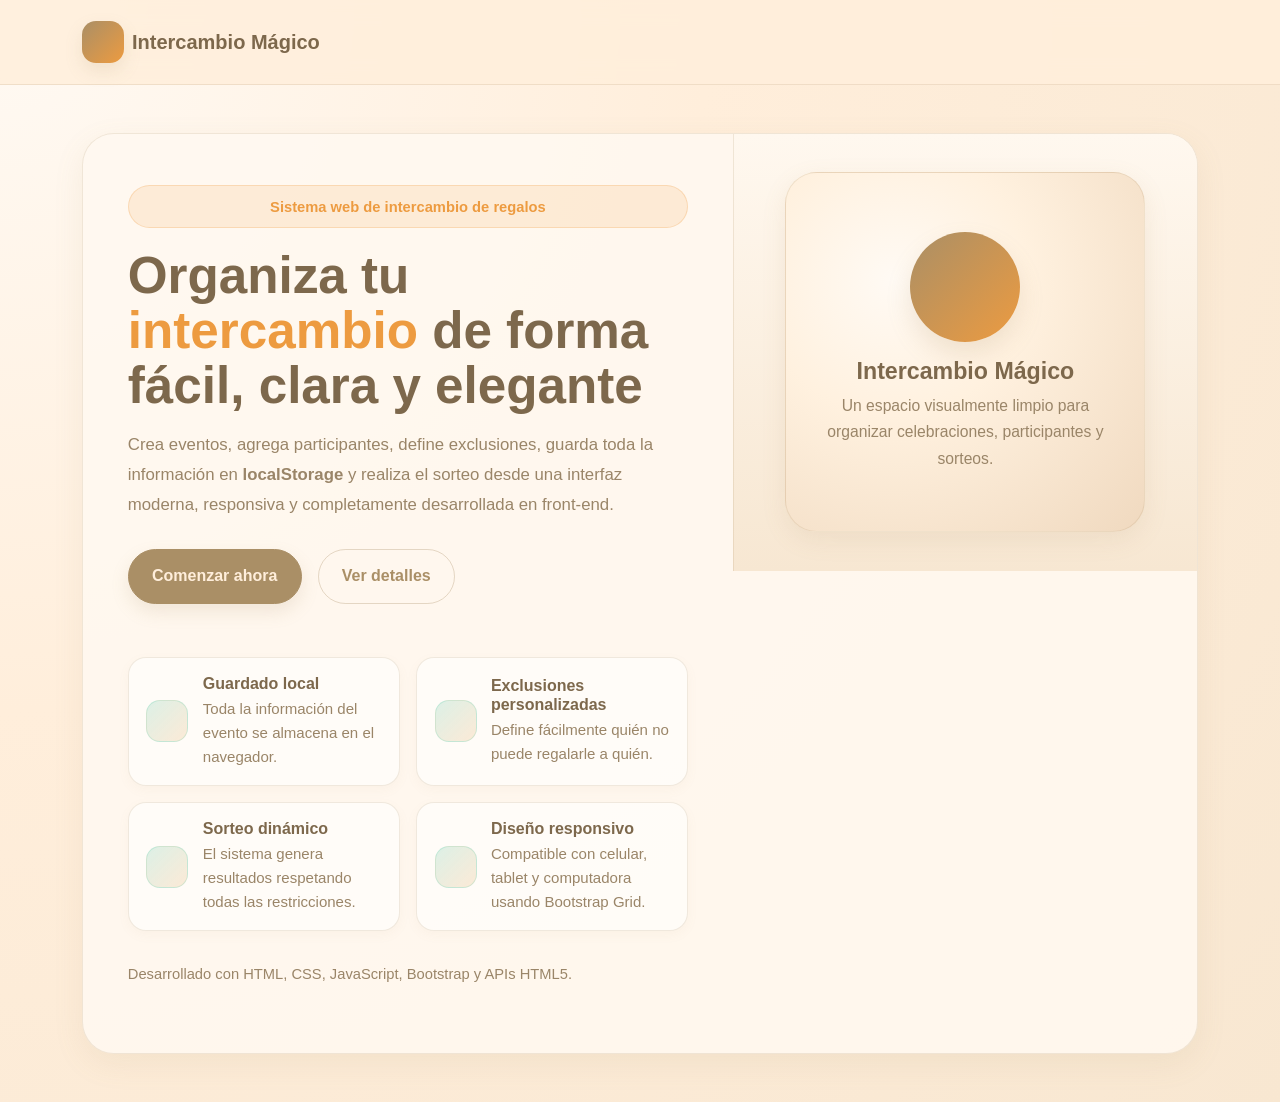
==== index.html @ 07c2b145 "feat: index a madre" ====
<!DOCTYPE html>
<html lang="es">
<head>
  <meta charset="UTF-8" />
  <meta name="viewport" content="width=device-width, initial-scale=1.0" />
  <title>Intercambio Mágico | Inicio</title>

  <link
    href="https://cdn.jsdelivr.net/npm/bootstrap@5.3.3/dist/css/bootstrap.min.css"
    rel="stylesheet"
  />
  <link rel="stylesheet" href="assets/css/styles.css" />
  <link rel="stylesheet" href="assets/css/responsive.css" />
</head>
<body>

  <nav class="navbar navbar-expand-lg navbar-custom sticky-top">
    <div class="container py-2">
      <a class="navbar-brand d-flex align-items-center gap-2 fw-semibold m-0 brand-link" href="index.html">
        <div class="brand-badge"></div>
        <span>Intercambio Mágico</span>
      </a>
    </div>
  </nav>

  <main class="hero-section">
    <div class="container">
      <div class="hero-card">
        <div class="row g-0">

          <div class="col-12 col-lg-7">
            <section class="hero-left h-100 d-flex flex-column justify-content-center">
              <div class="app-chip">
                Sistema web de intercambio de regalos
              </div>

              <h1 class="hero-title">
                Organiza tu <span>intercambio</span> de forma fácil, clara y elegante
              </h1>

              <p class="hero-text">
                Crea eventos, agrega participantes, define exclusiones, guarda toda la
                información en <strong>localStorage</strong> y realiza el sorteo desde
                una interfaz moderna, responsiva y completamente desarrollada en front-end.
              </p>

              <div class="d-flex flex-wrap gap-3 hero-actions">
                <a href="pages/evento.html" class="btn btn-main">
                  Comenzar ahora
                </a>
                <a href="#info" class="btn btn-soft">
                  Ver detalles
                </a>
              </div>

              <div class="feature-list" id="info">
                <article class="feature-item">
                  <div class="feature-icon"></div>
                  <div>
                    <h6 class="mb-1 fw-semibold">Guardado local</h6>
                    <p class="mb-0 feature-text">
                      Toda la información del evento se almacena en el navegador.
                    </p>
                  </div>
                </article>

                <article class="feature-item">
                  <div class="feature-icon"></div>
                  <div>
                    <h6 class="mb-1 fw-semibold">Exclusiones personalizadas</h6>
                    <p class="mb-0 feature-text">
                      Define fácilmente quién no puede regalarle a quién.
                    </p>
                  </div>
                </article>

                <article class="feature-item">
                  <div class="feature-icon"></div>
                  <div>
                    <h6 class="mb-1 fw-semibold">Sorteo dinámico</h6>
                    <p class="mb-0 feature-text">
                      El sistema genera resultados respetando todas las restricciones.
                    </p>
                  </div>
                </article>

                <article class="feature-item">
                  <div class="feature-icon"></div>
                  <div>
                    <h6 class="mb-1 fw-semibold">Diseño responsivo</h6>
                    <p class="mb-0 feature-text">
                      Compatible con celular, tablet y computadora usando Bootstrap Grid.
                    </p>
                  </div>
                </article>
              </div>

              <p class="footer-note">
                Desarrollado con HTML, CSS, JavaScript, Bootstrap y APIs HTML5.
              </p>
            </section>
          </div>

          <div class="col-12 col-lg-5">
            <section class="hero-right">
              <div class="logo-box">
                <div class="logo-circle"></div>
                <h2 class="logo-title">Intercambio Mágico</h2>
                <p class="logo-subtitle">
                  Un espacio visualmente limpio para organizar celebraciones, participantes y sorteos.
                </p>
              </div>
            </section>
          </div>

        </div>
      </div>
    </div>
  </main>

  <script src="https://cdn.jsdelivr.net/npm/bootstrap@5.3.3/dist/js/bootstrap.bundle.min.js"></script>
  <script src="assets/js/app.js"></script>
</body>
</html>
---- assets/css/styles.css ----
/* =========================
   STYLES.CSS
   Paleta oficial:
   #AA8F66
   #ED9B40
   #FFEEDB
   #61C9A8
   #BA3B46
========================= */

:root {
  --color-primary: #AA8F66;
  --color-secondary: #ED9B40;
  --color-light: #FFEEDB;
  --color-accent: #61C9A8;
  --color-danger: #BA3B46;

  --text-main: #7d684c;
  --text-soft: #9a8568;
  --text-strong: #BA3B46;

  --bg-body: #FFEEDB;
  --bg-card: #fff9f1;
  --bg-soft: #fff4e6;
  --bg-highlight: #fff1dc;

  --border-soft: rgba(170, 143, 102, 0.18);
  --border-medium: rgba(170, 143, 102, 0.32);

  --shadow-soft: 0 10px 30px rgba(170, 143, 102, 0.10);
  --shadow-card: 0 8px 24px rgba(170, 143, 102, 0.12);
  --shadow-button: 0 8px 18px rgba(170, 143, 102, 0.16);

  --radius-sm: 12px;
  --radius-md: 18px;
  --radius-lg: 24px;
  --radius-xl: 32px;

  --transition-fast: 0.25s ease;
  --transition-normal: 0.35s ease;
}

/* =========================
   BASE
========================= */

* {
  box-sizing: border-box;
}

html {
  scroll-behavior: smooth;
}

body {
  margin: 0;
  min-height: 100vh;
  font-family: "Segoe UI", Tahoma, Geneva, Verdana, sans-serif;
  color: var(--text-main);
  background:
    radial-gradient(circle at top left, #fffaf4 0%, #FFEEDB 42%, #f8e7d1 100%);
}

img {
  max-width: 100%;
  display: block;
}

a {
  text-decoration: none;
  color: inherit;
}

button,
input,
select,
textarea {
  font: inherit;
}

strong {
  font-weight: 700;
}

/* =========================
   NAVBAR
========================= */

.navbar-custom {
  background: rgba(255, 238, 219, 0.88);
  backdrop-filter: blur(12px);
  border-bottom: 1px solid var(--border-soft);
}

.brand-link {
  color: var(--text-main);
  transition: color var(--transition-fast);
}

.brand-link:hover {
  color: var(--color-secondary);
}

.brand-badge {
  width: 42px;
  height: 42px;
  border-radius: 14px;
  background: linear-gradient(135deg, var(--color-primary), var(--color-secondary));
  box-shadow: var(--shadow-button);
  flex-shrink: 0;
}

/* =========================
   HERO / INICIO
========================= */

.hero-section {
  min-height: calc(100vh - 76px);
  display: flex;
  align-items: center;
  padding: 3rem 0;
}

.hero-card {
  background: rgba(255, 249, 241, 0.88);
  border: 1px solid var(--border-soft);
  border-radius: var(--radius-xl);
  box-shadow: var(--shadow-soft);
  overflow: hidden;
  transition: transform var(--transition-fast), box-shadow var(--transition-fast);
}

.hero-left {
  padding: 3rem 2.4rem;
}

.hero-right {
  background: linear-gradient(180deg, #fff8ef 0%, #f7e7d2 100%);
  border-left: 1px solid var(--border-soft);
  padding: 2rem;
  display: flex;
  align-items: center;
  justify-content: center;
}

.app-chip {
  display: inline-flex;
  align-items: center;
  justify-content: center;
  background: rgba(237, 155, 64, 0.14);
  color: var(--color-secondary);
  border: 1px solid rgba(237, 155, 64, 0.24);
  border-radius: 999px;
  padding: 0.6rem 1rem;
  font-size: 0.92rem;
  font-weight: 600;
  margin-bottom: 1.2rem;
}

.hero-title {
  font-size: clamp(2rem, 4vw, 3.7rem);
  line-height: 1.08;
  font-weight: 700;
  color: var(--text-main);
  margin-bottom: 1rem;
}

.hero-title span {
  color: var(--color-secondary);
}

.hero-text {
  font-size: 1.05rem;
  color: var(--text-soft);
  line-height: 1.8;
  max-width: 620px;
  margin-bottom: 1.8rem;
}

.hero-actions {
  margin-bottom: 1.5rem;
}

.logo-box {
  width: min(100%, 360px);
  aspect-ratio: 1 / 1;
  border-radius: var(--radius-xl);
  background:
    radial-gradient(circle at 30% 30%, #fffaf4 0%, #fff1df 38%, #f0d9bf 100%);
  border: 1px solid var(--border-soft);
  box-shadow: var(--shadow-card);
  display: flex;
  flex-direction: column;
  align-items: center;
  justify-content: center;
  text-align: center;
  padding: 2rem;
  transition: transform var(--transition-fast), box-shadow var(--transition-fast);
}

.logo-circle {
  width: 110px;
  height: 110px;
  border-radius: 50%;
  background: linear-gradient(135deg, var(--color-primary), var(--color-secondary));
  box-shadow: 0 12px 24px rgba(170, 143, 102, 0.18);
  margin-bottom: 1rem;
}

.logo-title {
  font-size: 1.45rem;
  font-weight: 700;
  color: var(--text-main);
  margin-bottom: 0.4rem;
}

.logo-subtitle {
  color: var(--text-soft);
  font-size: 0.98rem;
  line-height: 1.7;
  margin-bottom: 0;
}

.footer-note {
  color: var(--text-soft);
  font-size: 0.92rem;
  margin-top: 2rem;
}

/* =========================
   BOTONES
========================= */

.btn-main,
.btn-soft {
  border-radius: 999px;
  font-weight: 600;
  padding: 0.9rem 1.45rem;
  transition:
    transform var(--transition-fast),
    box-shadow var(--transition-fast),
    background-color var(--transition-fast),
    color var(--transition-fast),
    border-color var(--transition-fast);
}

.btn-main {
  background-color: var(--color-primary);
  border: 1px solid var(--color-primary);
  color: var(--color-light);
  box-shadow: var(--shadow-button);
}

.btn-main:hover {
  background-color: var(--color-secondary);
  border-color: var(--color-secondary);
  color: var(--color-light);
  transform: scale(1.05);
  box-shadow: 0 12px 24px rgba(237, 155, 64, 0.22);
}

.btn-soft {
  background-color: transparent;
  border: 1px solid var(--border-medium);
  color: var(--color-primary);
}

.btn-soft:hover {
  background-color: var(--color-accent);
  border-color: var(--color-accent);
  color: var(--color-light);
  transform: scale(1.05);
  box-shadow: 0 12px 24px rgba(97, 201, 168, 0.20);
}

.btn-main:active,
.btn-soft:active {
  transform: scale(0.98);
}

.btn-main:focus,
.btn-soft:focus,
.form-control:focus,
.form-select:focus,
.form-check-input:focus {
  box-shadow: 0 0 0 0.2rem rgba(170, 143, 102, 0.16);
}

/* =========================
   FEATURES
========================= */

.feature-list {
  margin-top: 1.8rem;
  display: grid;
  grid-template-columns: 1fr 1fr;
  gap: 1rem;
}

.feature-item {
  background: rgba(255, 255, 255, 0.58);
  border: 1px solid var(--border-soft);
  border-radius: var(--radius-md);
  padding: 1rem 1.1rem;
  display: flex;
  align-items: center;
  gap: 0.9rem;
  box-shadow: 0 4px 12px rgba(170, 143, 102, 0.05);
  transition:
    transform var(--transition-fast),
    box-shadow var(--transition-fast),
    border-color var(--transition-fast);
}

.feature-item:hover {
  transform: translateY(-3px);
  border-color: rgba(97, 201, 168, 0.5);
  box-shadow: 0 8px 18px rgba(170, 143, 102, 0.10);
}

.feature-icon {
  width: 42px;
  height: 42px;
  border-radius: 14px;
  background: linear-gradient(135deg, rgba(97, 201, 168, 0.22), rgba(237, 155, 64, 0.18));
  border: 1px solid rgba(97, 201, 168, 0.24);
  flex-shrink: 0;
}

.feature-text {
  color: var(--text-soft);
  font-size: 0.94rem;
  line-height: 1.6;
}

/* =========================
   TARJETAS GENERALES
========================= */

.section-card {
  background: rgba(255, 249, 241, 0.9);
  border: 1px solid var(--border-soft);
  border-radius: var(--radius-lg);
  box-shadow: var(--shadow-soft);
  padding: 1.5rem;
}

.section-title {
  font-size: 1.25rem;
  font-weight: 700;
  color: var(--text-main);
  margin-bottom: 1rem;
}

.text-soft {
  color: var(--text-soft);
}

.text-strong {
  color: var(--text-strong);
}

/* =========================
   FORMULARIOS
========================= */

.form-control,
.form-select {
  background-color: rgba(255, 255, 255, 0.78);
  border: 1px solid var(--border-soft);
  border-radius: var(--radius-sm);
  color: var(--text-main);
  padding: 0.82rem 1rem;
  box-shadow: none;
  transition:
    border-color var(--transition-fast),
    background-color var(--transition-fast),
    box-shadow var(--transition-fast);
}

.form-control::placeholder {
  color: #b19a7a;
}

.form-control:focus,
.form-select:focus {
  border-color: rgba(97, 201, 168, 0.65);
  background-color: #fffdfa;
  outline: none;
}

.form-label {
  color: var(--text-main);
  font-weight: 600;
  margin-bottom: 0.55rem;
}

.form-check-label {
  color: var(--text-main);
}

.form-check-input {
  border: 1px solid var(--border-medium);
  background-color: #fffdf9;
}

.form-check-input:checked {
  background-color: var(--color-accent);
  border-color: var(--color-accent);
}

/* =========================
   BADGES / ETIQUETAS
========================= */

.custom-badge {
  display: inline-flex;
  align-items: center;
  justify-content: center;
  padding: 0.48rem 0.95rem;
  border-radius: 999px;
  background-color: rgba(97, 201, 168, 0.14);
  color: #4d907b;
  border: 1px solid rgba(97, 201, 168, 0.24);
  font-size: 0.88rem;
  font-weight: 600;
}

.badge-soft-danger {
  background-color: rgba(186, 59, 70, 0.1);
  color: var(--color-danger);
  border: 1px solid rgba(186, 59, 70, 0.18);
}

/* =========================
   LISTAS DE PARTICIPANTES /
   EXCLUSIONES
========================= */

#participantsList .section-card,
#exclusionsList .section-card,
#dataExclusionsList .section-card {
  padding: 0.95rem 1rem;
}

#dataParticipantsList {
  display: flex;
  flex-wrap: wrap;
  gap: 0.6rem;
}

/* =========================
   DRAG AND DROP
========================= */

.drag-area {
  background: rgba(255, 255, 255, 0.52);
  border: 2px dashed rgba(97, 201, 168, 0.40);
  border-radius: var(--radius-lg);
  padding: 1.2rem;
  min-height: 150px;
  transition:
    border-color var(--transition-fast),
    background-color var(--transition-fast),
    box-shadow var(--transition-fast);
}

.drag-card {
  background: #fffdf9;
  border: 1px solid var(--border-soft);
  border-radius: var(--radius-sm);
  padding: 0.85rem 1rem;
  color: var(--text-main);
  cursor: grab;
  box-shadow: 0 6px 14px rgba(170, 143, 102, 0.07);
  margin-bottom: 0.8rem;
  transition:
    transform var(--transition-fast),
    box-shadow var(--transition-fast),
    opacity var(--transition-fast);
}

.drag-card:last-child {
  margin-bottom: 0;
}

.drag-card:hover {
  transform: translateY(-2px);
  box-shadow: 0 10px 18px rgba(170, 143, 102, 0.10);
}

.drag-card:active {
  cursor: grabbing;
}

.drag-card.dragging {
  opacity: 0.6;
  transform: scale(0.98);
}

.drop-zone-active {
  border-color: var(--color-accent);
  background: rgba(97, 201, 168, 0.10);
  box-shadow: 0 8px 18px rgba(97, 201, 168, 0.10);
}

/* =========================
   RESULTADOS DEL SORTEO
========================= */

.result-card {
  background: linear-gradient(180deg, #fffaf4 0%, #fff1df 100%);
  border: 1px solid var(--border-soft);
  border-radius: var(--radius-lg);
  padding: 1.25rem;
  box-shadow: var(--shadow-soft);
  transition:
    transform var(--transition-fast),
    box-shadow var(--transition-fast);
}

.result-card:hover {
  transform: translateY(-2px);
  box-shadow: 0 10px 20px rgba(170, 143, 102, 0.11);
}

.result-name {
  font-weight: 700;
  color: var(--text-main);
}

.result-arrow {
  color: var(--color-secondary);
  font-weight: 700;
}

.result-receiver {
  color: var(--color-danger);
  font-weight: 700;
}

/* =========================
   LÍNEAS / SEPARADORES
========================= */

hr {
  border: 0;
  border-top: 1px solid var(--border-soft);
  opacity: 1;
  margin: 1.4rem 0;
}

/* =========================
   UTILIDADES EXTRA
========================= */

.shadow-soft {
  box-shadow: var(--shadow-soft);
}

.rounded-soft {
  border-radius: var(--radius-lg);
}

.bg-soft {
  background-color: var(--bg-soft);
}

.text-main {
  color: var(--text-main);
}
---- assets/css/responsive.css ----
/* =========================
   RESPONSIVE.CSS
   Ajustes por tamaño de pantalla
========================= */

/* ===== TABLET Y PANTALLAS MEDIAS ===== */
@media (max-width: 991.98px) {
  .hero-section {
    min-height: auto;
    padding: 2.5rem 0;
  }

  .hero-left {
    padding: 2.2rem 2rem;
  }

  .hero-right {
    padding: 2rem;
    border-left: none;
    border-top: 1px solid rgba(170, 143, 102, 0.18);
  }

  .hero-title {
    font-size: 2.5rem;
    line-height: 1.12;
  }

  .hero-text {
    max-width: 100%;
    font-size: 1rem;
  }

  .logo-box {
    max-width: 320px;
    margin: 0 auto;
  }

  .feature-list {
    grid-template-columns: 1fr;
    gap: 1rem;
  }

  .section-card {
    padding: 1.3rem;
  }

  .result-card .d-flex {
    align-items: flex-start !important;
  }
}

/* ===== MÓVIL ===== */
@media (max-width: 767.98px) {
  body {
    background:
      linear-gradient(180deg, #fff8ef 0%, #FFEEDB 100%);
  }

  .navbar-custom .container {
    justify-content: center;
  }

  .brand-link {
    width: 100%;
    justify-content: center;
    text-align: center;
  }

  .hero-section {
    padding: 1.8rem 0;
  }

  .hero-card {
    border-radius: 24px;
  }

  .hero-left {
    padding: 1.7rem 1.2rem;
  }

  .hero-right {
    padding: 1.5rem 1.2rem;
  }

  .app-chip {
    width: 100%;
    text-align: center;
    font-size: 0.86rem;
    padding: 0.55rem 0.85rem;
  }

  .hero-title {
    font-size: 2rem;
    line-height: 1.16;
    text-align: center;
  }

  .hero-text {
    font-size: 0.98rem;
    line-height: 1.7;
    text-align: center;
  }

  .hero-actions {
    justify-content: center;
  }

  .hero-actions .btn {
    width: 100%;
    max-width: 290px;
  }

  .feature-list {
    grid-template-columns: 1fr;
    gap: 0.9rem;
    margin-top: 1.5rem;
  }

  .feature-item {
    padding: 1rem;
  }

  .feature-item h6,
  .feature-item p,
  .footer-note {
    text-align: center;
  }

  .logo-box {
    width: 100%;
    max-width: 290px;
    border-radius: 28px;
    padding: 1.7rem 1.2rem;
  }

  .logo-circle {
    width: 92px;
    height: 92px;
  }

  .logo-title,
  .logo-subtitle {
    text-align: center;
  }

  .section-card {
    padding: 1.15rem;
    border-radius: 20px;
  }

  .section-title {
    font-size: 1.1rem;
  }

  .btn-main,
  .btn-soft {
    width: 100%;
    justify-content: center;
    text-align: center;
  }

  .d-flex.flex-wrap.gap-3.justify-content-center {
    flex-direction: column;
    align-items: stretch;
  }

  #participantsList .section-card,
  #exclusionsList .section-card,
  #dataExclusionsList .section-card {
    padding: 0.9rem;
  }

  #participantsList .section-card,
  #exclusionsList .section-card {
    gap: 0.75rem;
  }

  .drag-area {
    min-height: 120px;
    padding: 1rem;
  }

  .drag-card {
    padding: 0.8rem 0.9rem;
    font-size: 0.95rem;
  }

  .result-card {
    padding: 1rem;
  }

  .result-card .d-flex {
    flex-direction: column !important;
    align-items: flex-start !important;
    gap: 0.35rem !important;
  }

  #drawParticipants {
    gap: 0.5rem !important;
  }

  .custom-badge {
    font-size: 0.84rem;
    padding: 0.45rem 0.8rem;
  }
}

/* ===== MÓVIL PEQUEÑO ===== */
@media (max-width: 575.98px) {
  .hero-section {
    padding: 1.4rem 0;
  }

  .hero-left {
    padding: 1.35rem 1rem;
  }

  .hero-right {
    padding: 1.2rem 1rem;
  }

  .hero-title {
    font-size: 1.78rem;
  }

  .hero-text {
    font-size: 0.94rem;
  }

  .app-chip {
    font-size: 0.8rem;
  }

  .btn-main,
  .btn-soft {
    padding: 0.82rem 1rem;
    font-size: 0.95rem;
  }

  .feature-item {
    flex-direction: column;
    align-items: center;
    text-align: center;
  }

  .feature-icon {
    margin-bottom: 0.35rem;
  }

  .logo-box {
    max-width: 100%;
    padding: 1.5rem 1rem;
  }

  .logo-circle {
    width: 84px;
    height: 84px;
  }

  .section-card {
    padding: 1rem;
  }

  .section-title {
    font-size: 1.02rem;
  }

  .form-control,
  .form-select {
    padding: 0.78rem 0.9rem;
    font-size: 0.95rem;
  }

  .drag-area {
    min-height: 110px;
  }

  .result-name,
  .result-arrow,
  .result-receiver {
    font-size: 0.96rem;
  }
}

/* ===== PANTALLAS GRANDES ===== */
@media (min-width: 1200px) {
  .hero-left {
    padding: 3.2rem 2.8rem;
  }

  .hero-right {
    padding: 2.4rem;
  }

  .section-card {
    padding: 1.6rem;
  }
}
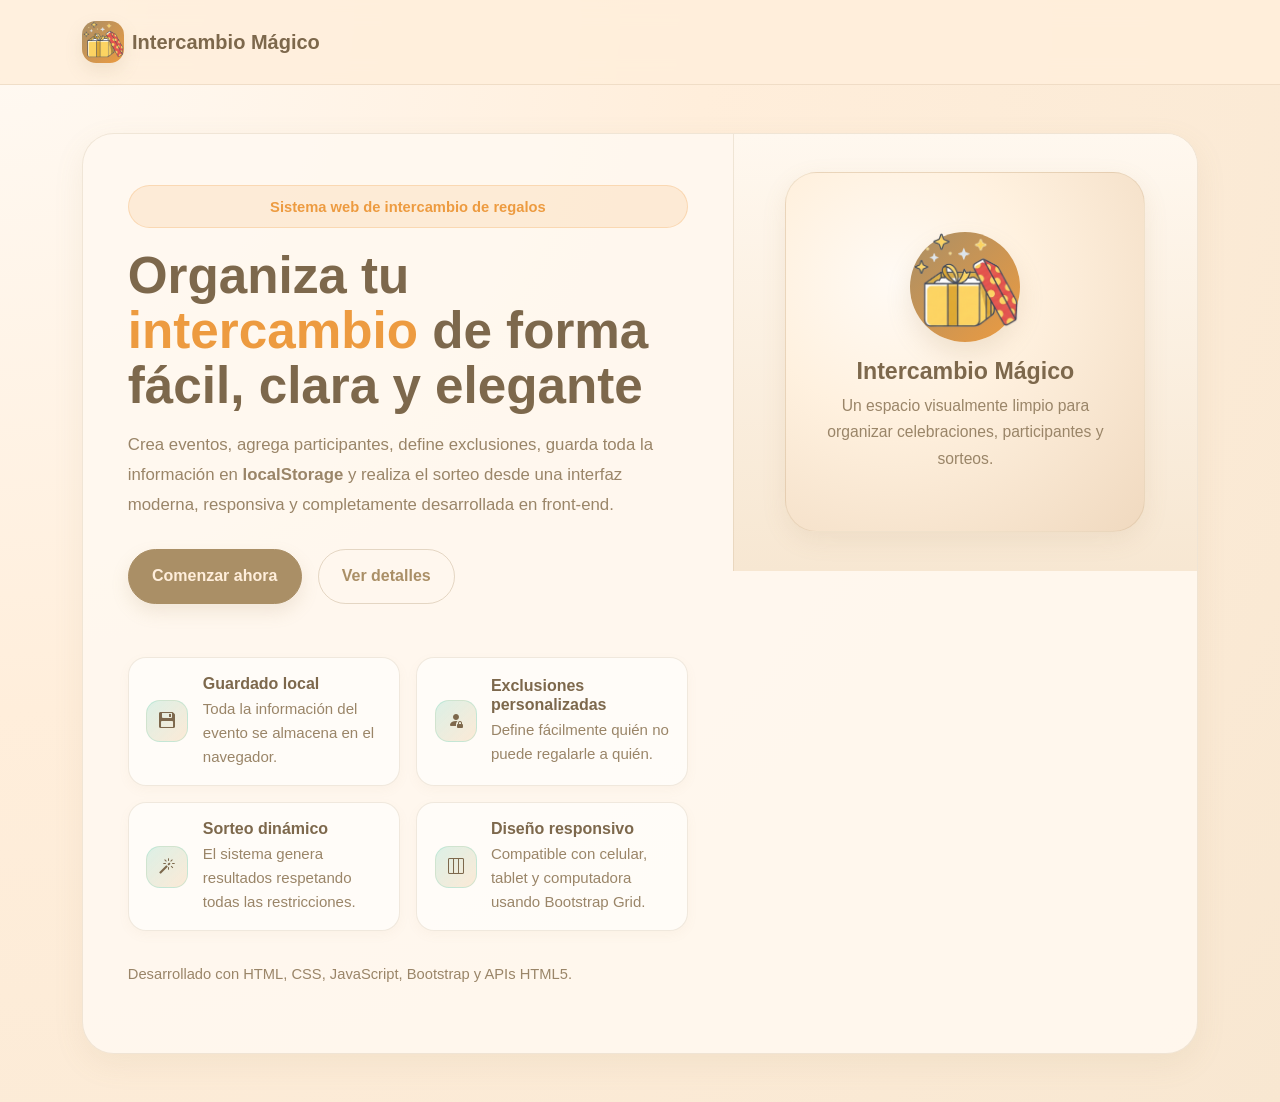
==== commit f27b609a: "arreglo de logos" ====
--- a/index.html
+++ b/index.html
@@ -9,6 +9,7 @@
     href="https://cdn.jsdelivr.net/npm/bootstrap@5.3.3/dist/css/bootstrap.min.css"
     rel="stylesheet"
   />
+  <link rel="stylesheet" href="https://cdn.jsdelivr.net/npm/bootstrap-icons@1.13.1/font/bootstrap-icons.min.css">
   <link rel="stylesheet" href="assets/css/styles.css" />
   <link rel="stylesheet" href="assets/css/responsive.css" />
 </head>
@@ -17,7 +18,9 @@
   <nav class="navbar navbar-expand-lg navbar-custom sticky-top">
     <div class="container py-2">
       <a class="navbar-brand d-flex align-items-center gap-2 fw-semibold m-0 brand-link" href="index.html">
-        <div class="brand-badge"></div>
+        <div class="brand-badge">
+          <img src="./assets/img/logo.png">
+        </div>
         <span>Intercambio Mágico</span>
       </a>
     </div>
@@ -55,7 +58,9 @@
 
               <div class="feature-list" id="info">
                 <article class="feature-item">
-                  <div class="feature-icon"></div>
+                  <div class="feature-icon">
+                    <i class="bi bi-floppy2-fill"></i>
+                  </div>
                   <div>
                     <h6 class="mb-1 fw-semibold">Guardado local</h6>
                     <p class="mb-0 feature-text">
@@ -65,7 +70,9 @@
                 </article>
 
                 <article class="feature-item">
-                  <div class="feature-icon"></div>
+                  <div class="feature-icon">
+                    <i class="bi bi-person-fill-lock"></i>
+                  </div>
                   <div>
                     <h6 class="mb-1 fw-semibold">Exclusiones personalizadas</h6>
                     <p class="mb-0 feature-text">
@@ -75,7 +82,9 @@
                 </article>
 
                 <article class="feature-item">
-                  <div class="feature-icon"></div>
+                  <div class="feature-icon">
+                    <i class="bi bi-magic"></i>
+                  </div>
                   <div>
                     <h6 class="mb-1 fw-semibold">Sorteo dinámico</h6>
                     <p class="mb-0 feature-text">
@@ -85,7 +94,9 @@
                 </article>
 
                 <article class="feature-item">
-                  <div class="feature-icon"></div>
+                  <div class="feature-icon">
+                    <i class="bi bi-layout-three-columns"></i>
+                  </div>
                   <div>
                     <h6 class="mb-1 fw-semibold">Diseño responsivo</h6>
                     <p class="mb-0 feature-text">
@@ -104,7 +115,9 @@
           <div class="col-12 col-lg-5">
             <section class="hero-right">
               <div class="logo-box">
-                <div class="logo-circle"></div>
+                <div class="logo-circle">
+                  <img src="./assets/img/logo.png">
+                </div>
                 <h2 class="logo-title">Intercambio Mágico</h2>
                 <p class="logo-subtitle">
                   Un espacio visualmente limpio para organizar celebraciones, participantes y sorteos.
--- a/assets/css/styles.css
+++ b/assets/css/styles.css
@@ -322,6 +322,9 @@
   width: 42px;
   height: 42px;
   border-radius: 14px;
+  display: flex;
+  justify-content: center;
+  align-items: center;
   background: linear-gradient(135deg, rgba(97, 201, 168, 0.22), rgba(237, 155, 64, 0.18));
   border: 1px solid rgba(97, 201, 168, 0.24);
   flex-shrink: 0;
